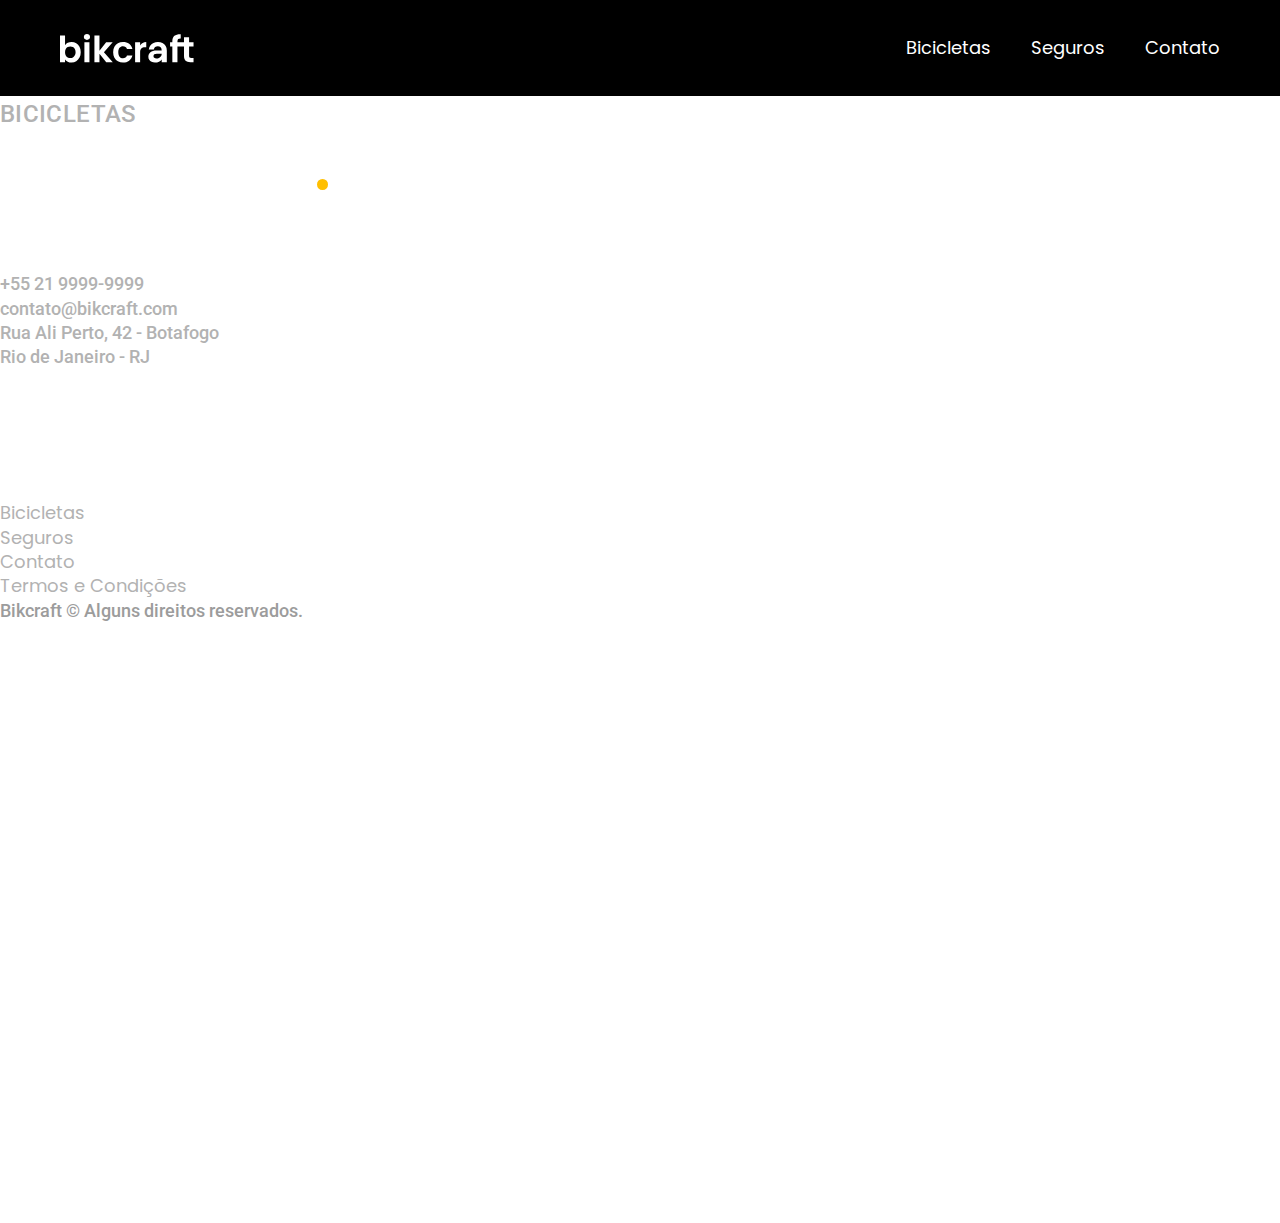
==== bicicletas.html @ e1acad92 "Pagina interna - Bicicletas-header/footer" ====
<!DOCTYPE html>
<html lang="pt-br">
  <head>
    <meta charset="UTF-8" />
    <meta http-equiv="X-UA-Compatible" content="IE=edge" />
    <meta name="viewport" content="width=device-width, initial-scale=1.0" />

    <title>Termos e Condições | Bikcraft</title>
    <meta
      name="description"
      content="Termos e Condições. "
    />

    <link rel="stylesheet" href="css/style.css" />
    <link rel="preconnect" href="https://fonts.googleapis.com">
    <link rel="preconnect" href="https://fonts.gstatic.com" crossorigin>
    <link href="https://fonts.googleapis.com/css2?family=Josefin+Sans:ital,wght@1,200;1,300&family=Poppins:wght@400;600&family=Roboto:wght@400;500&family=Yeseva+One&display=swap" rel="stylesheet">
  </head>

  <body>
    <header class="header-bg">
      <div class="header container">
        <a href="./">
           <img src="img/bikcraft.svg" alt="Bikcraft" />
        </a>
        <nav aria-label="primaria">
          <ul class="header-menu font-1-m cor-0">
            <li><a href="./bicicletas.html">Bicicletas</a></li>
            <li><a href="./seguros.html">Seguros</a></li>
            <li><a href="./contato.html">Contato</a></li>
          </ul>
        </nav>
      </div>
    </header>

    <main>
        <div class="titulo-bg">
            <div class="titulo container">
                <p class="font-2-l-b cor-5">Bicicletas</p>
                <h1 class="font-1-xxl cor-0">bicicletas<span class="cor-p1">.</span></h1>
            </div>
        </div>
    </main>

    <footer class="footer-bg">
        <div class="footer container">
          <img src="./img/bikcraft.svg" alt="Bikcraft">
          <div class="footer-contato">
            <h3 class="font-2-l-b cor-0">Contato</h3>
            <ul class="font-2-m cor-5">
              <li><a href="tel:+552199999999">+55 21 9999-9999</a></li>
              <li><a href="mailto:contato@bikcraft.com">contato@bikcraft.com</a></li>
              <li>Rua Ali Perto, 42 - Botafogo</li>
              <li>Rio de Janeiro - RJ</li>
            </ul>
            <div class="footer-redes">
              <a href="./">
                <img src="./img/redes/instagram.svg" alt="Instagram">
              </a>
              <a href="./">
                <img src="./img/redes/facebook.svg" alt="Facebook">
              </a>
              <a href="./">
                <img src="./img/redes/youtube.svg" alt="Youtube">
              </a>
            </div>
          </div>
          <div class="footer-informacoes">
            <h3 class="font-2-l-b cor-0">Informações</h3>
            <nav>
              <ul class="font-1-m cor-5">
                <li><a href="./bicicletas.html">Bicicletas</a></li>
                <li><a href="./seguros.html">Seguros</a></li>
                <li><a href="./contato.html">Contato</a></li>
                <li><a href="./termos.html">Termos e Condições</a></li>
              </ul>
            </nav>
          </div>
          <p class="footer-copy font-2-m cor-6">Bikcraft © Alguns direitos reservados.</p>
        </div>
      </footer>
    </body>
  </html>
---- css/style.css ----
@import "global/global.css";
@import "global/header.css";
@import "global/footer.css";

/*tipografia*/
@import "utilidades.css/tipografia.css";

/*Cores*/
@import "utilidades.css/cores.css";

/*Utilidades*/
@import "utilidades.css/componentes.css";

/*home*/
@import "home.css/introducao.css";
@import "home.css/tecnologia.css";
@import "home.css/parceiros.css";
@import "home.css/depoimento.css";

/*bicicletas*/
@import "bicicletas.css/bicicletas-lista.css";

/*seguros*/
@import "seguros.css/seguros.css";
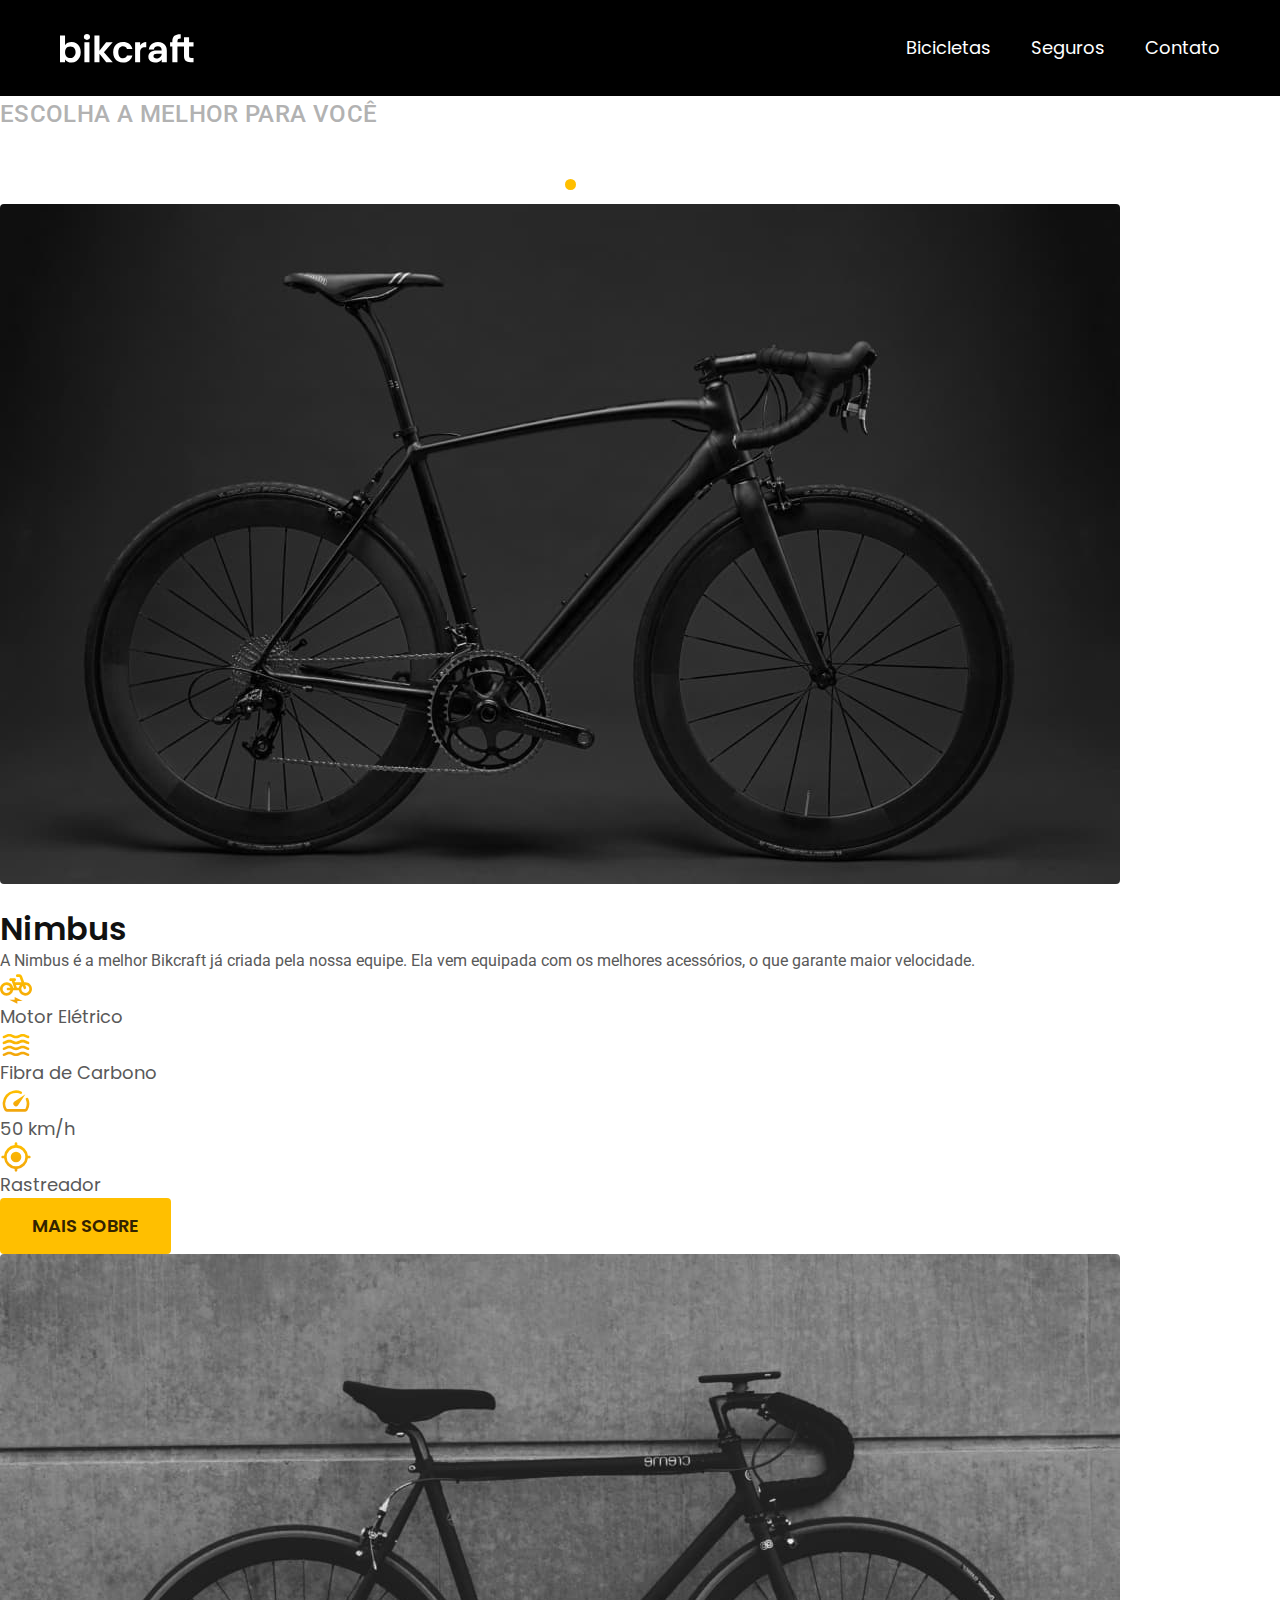
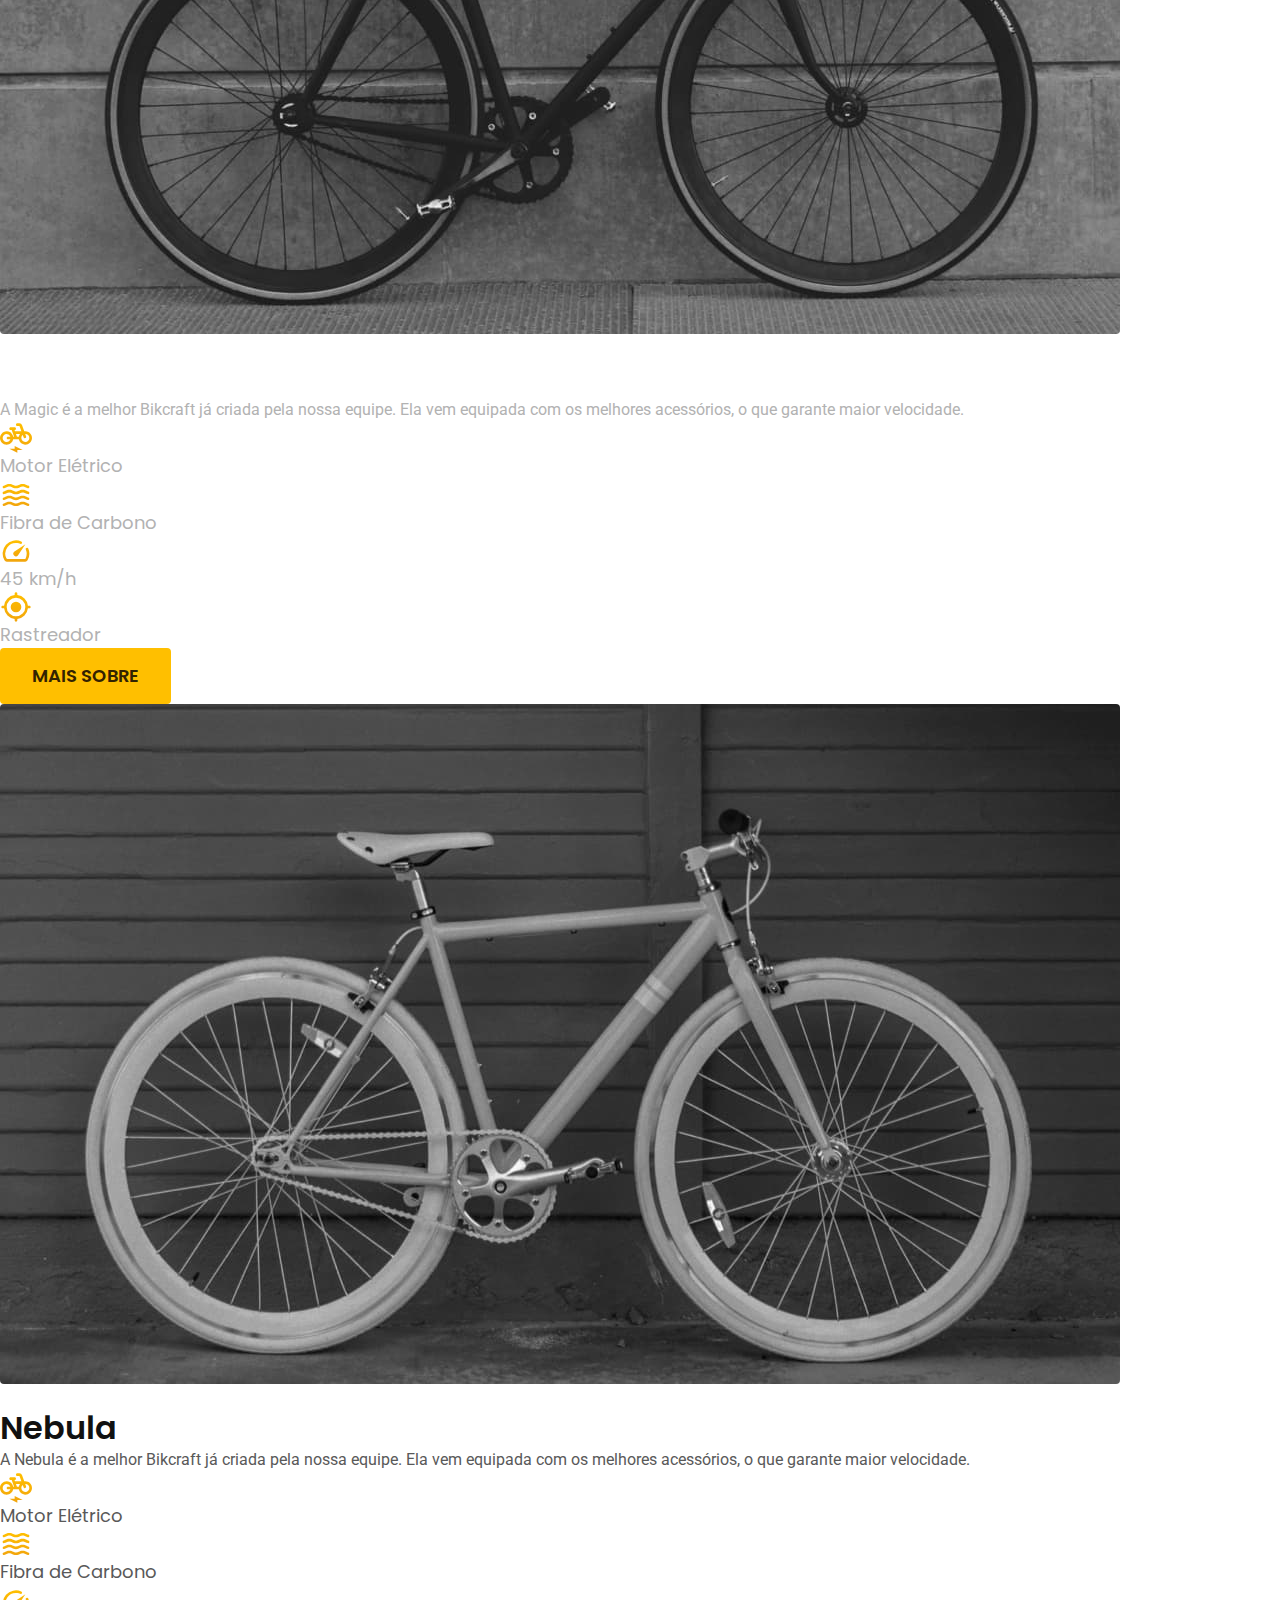
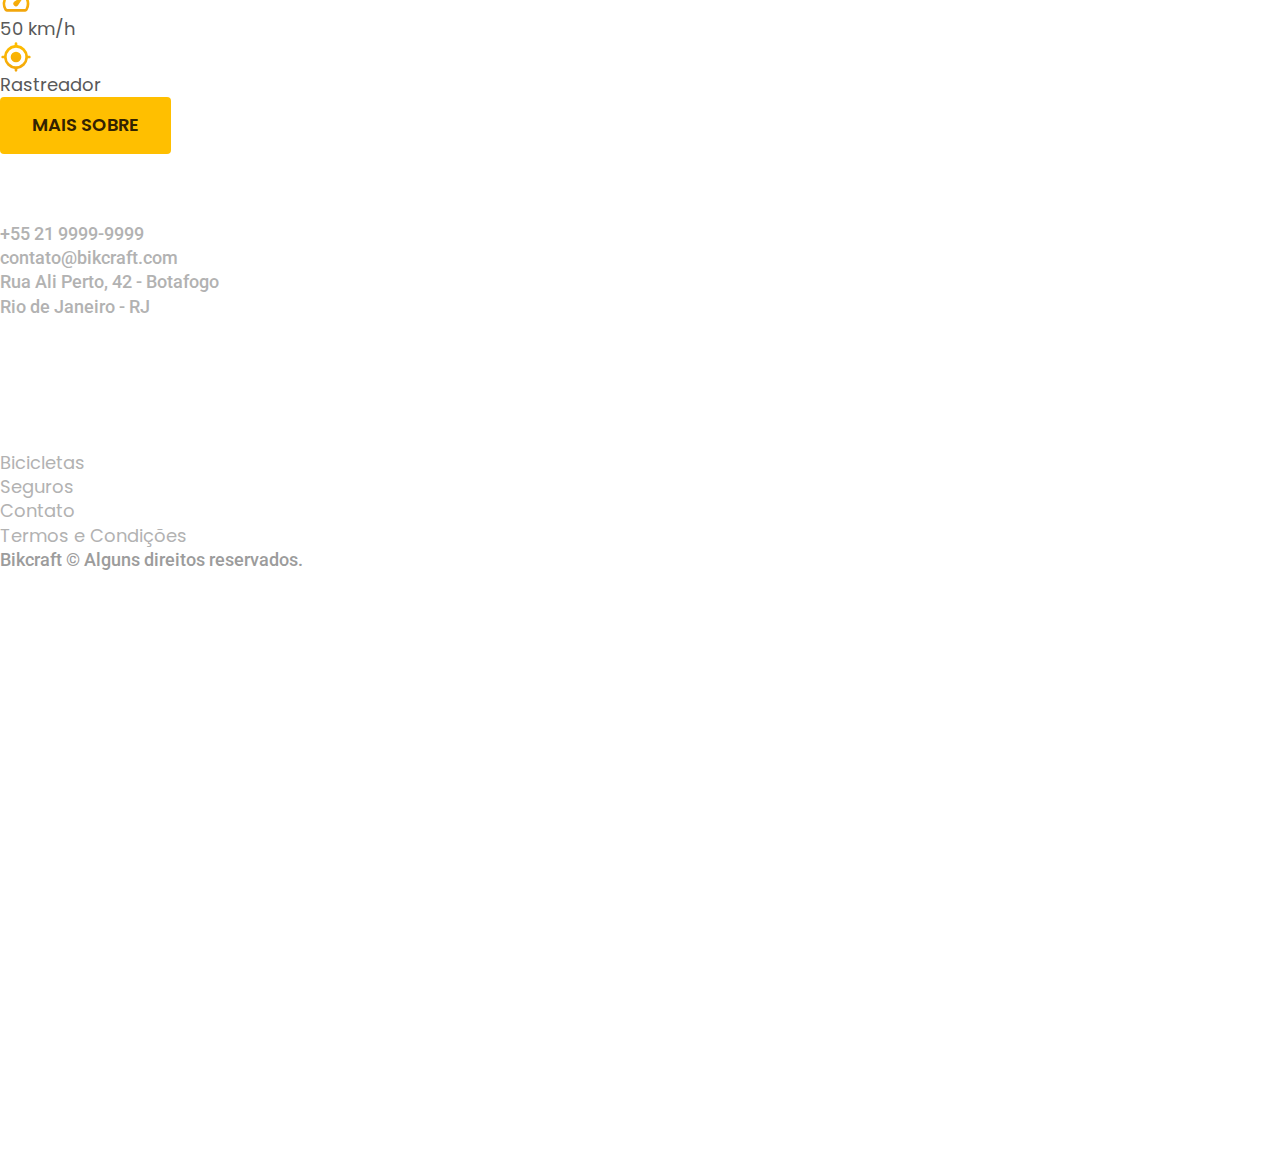
==== commit 8ac565d3: "Estilo - Pagina Bicicletas" ====
--- a/bicicletas.html
+++ b/bicicletas.html
@@ -1,83 +1,175 @@
 <!DOCTYPE html>
 <html lang="pt-br">
-  <head>
-    <meta charset="UTF-8" />
-    <meta http-equiv="X-UA-Compatible" content="IE=edge" />
-    <meta name="viewport" content="width=device-width, initial-scale=1.0" />
 
-    <title>Termos e Condições | Bikcraft</title>
-    <meta
-      name="description"
-      content="Termos e Condições. "
-    />
+<head>
+  <meta charset="UTF-8">
+  <meta name="viewport" content="width=device-width, initial-scale=1.0">
 
-    <link rel="stylesheet" href="css/style.css" />
+  <title>Bicicletas | Bikcraft</title>
+  <meta name="description" content="Bicicletas">
+
+  <link rel="stylesheet" href="css/style.css" />
     <link rel="preconnect" href="https://fonts.googleapis.com">
     <link rel="preconnect" href="https://fonts.gstatic.com" crossorigin>
     <link href="https://fonts.googleapis.com/css2?family=Josefin+Sans:ital,wght@1,200;1,300&family=Poppins:wght@400;600&family=Roboto:wght@400;500&family=Yeseva+One&display=swap" rel="stylesheet">
-  </head>
+</head>
 
-  <body>
-    <header class="header-bg">
-      <div class="header container">
-        <a href="./">
-           <img src="img/bikcraft.svg" alt="Bikcraft" />
-        </a>
-        <nav aria-label="primaria">
-          <ul class="header-menu font-1-m cor-0">
+<body id="bicicletas">
+  <header class="header-bg">
+    <div class="header container">
+      <a href="./">
+        <img src="./img/bikcraft.svg" alt="Bikcraft">
+      </a>
+
+      <nav aria-label="primaria">
+        <ul class="header-menu font-1-m cor-0">
+          <li><a href="./bicicletas.html">Bicicletas</a></li>
+          <li><a href="./seguros.html">Seguros</a></li>
+          <li><a href="./contato.html">Contato</a></li>
+        </ul>
+      </nav>
+    </div>
+  </header>
+
+  <main>
+    <div class="titulo-bg">
+      <div class="titulo container">
+        <p class="font-2-l-b cor-5">Escolha a melhor para você</p>
+        <h1 class="font-1-xxl cor-0">nossas bicicletas<span class="cor-p1">.</span></h1>
+      </div>
+    </div>
+
+    <div class="bicicletas container">
+      <div class="bicicletas-imagem">
+        <img src="./img/bicicletas/nimbus.jpg" alt="Bicicleta preta">
+        <span class="font-2-m cor-0">R$ 4999</span>
+      </div>
+      <div class="bicicletas-conteudo">
+        <h2 class="font-1-xl">Nimbus</h2>
+        <p class="font-2-s cor-8">A Nimbus é a melhor Bikcraft já criada pela nossa equipe. Ela vem equipada com os melhores acessórios, o que garante maior velocidade.</p>
+        <ul class="font-1-m cor-8">
+          <li>
+            <img src="./img/icones/eletrica.svg" alt="">
+            Motor Elétrico
+          </li>
+          <li>
+            <img src="./img/icones/carbono.svg" alt="">
+            Fibra de Carbono
+          </li>
+          <li>
+            <img src="./img/icones/velocidade.svg" alt="">
+            50 km/h
+          </li>
+          <li>
+            <img src="./img/icones/rastreador.svg" alt="">
+            Rastreador
+          </li>
+        </ul>
+        <a class="botao seta" href="./bicicletas/nimbus.html">Mais Sobre</a>
+      </div>
+    </div>
+
+    <div class="bicicletas-bg">
+      <div class="bicicletas container">
+        <div class="bicicletas-imagem">
+          <img src="./img/bicicletas/magic.jpg" alt="Bicicleta preta">
+          <span class="font-2-m cor-0">R$ 2499</span>
+        </div>
+        <div class="bicicletas-conteudo">
+          <h2 class="font-1-xl cor-0">Magic</h2>
+          <p class="font-2-s cor-5">A Magic é a melhor Bikcraft já criada pela nossa equipe. Ela vem equipada com os melhores acessórios, o que garante maior velocidade.</p>
+          <ul class="font-1-m cor-5">
+            <li>
+              <img src="./img/icones/eletrica.svg" alt="">
+              Motor Elétrico
+            </li>
+            <li>
+              <img src="./img/icones/carbono.svg" alt="">
+              Fibra de Carbono
+            </li>
+            <li>
+              <img src="./img/icones/velocidade.svg" alt="">
+              45 km/h
+            </li>
+            <li>
+              <img src="./img/icones/rastreador.svg" alt="">
+              Rastreador
+            </li>
+          </ul>
+          <a class="botao seta" href="./bicicletas/magic.html">Mais Sobre</a>
+        </div>
+      </div>
+    </div>
+
+    <div class="bicicletas container">
+      <div class="bicicletas-imagem">
+        <img src="./img/bicicletas/nebula.jpg" alt="Bicicleta preta">
+        <span class="font-2-m cor-0">R$ 3999</span>
+      </div>
+      <div class="bicicletas-conteudo">
+        <h2 class="font-1-xl">Nebula</h2>
+        <p class="font-2-s cor-8">A Nebula é a melhor Bikcraft já criada pela nossa equipe. Ela vem equipada com os melhores acessórios, o que garante maior velocidade.</p>
+        <ul class="font-1-m cor-8">
+          <li>
+            <img src="./img/icones/eletrica.svg" alt="">
+            Motor Elétrico
+          </li>
+          <li>
+            <img src="./img/icones/carbono.svg" alt="">
+            Fibra de Carbono
+          </li>
+          <li>
+            <img src="./img/icones/velocidade.svg" alt="">
+            50 km/h
+          </li>
+          <li>
+            <img src="./img/icones/rastreador.svg" alt="">
+            Rastreador
+          </li>
+        </ul>
+        <a class="botao seta" href="./bicicletas/nebula.html">Mais Sobre</a>
+      </div>
+    </div>
+
+  </main>
+
+  <footer class="footer-bg">
+    <div class="footer container">
+      <img src="./img/bikcraft.svg" alt="Bikcraft">
+      <div class="footer-contato">
+        <h3 class="font-2-l-b cor-0">Contato</h3>
+        <ul class="font-2-m cor-5">
+          <li><a href="tel:+552199999999">+55 21 9999-9999</a></li>
+          <li><a href="mailto:contato@bikcraft.com">contato@bikcraft.com</a></li>
+          <li>Rua Ali Perto, 42 - Botafogo</li>
+          <li>Rio de Janeiro - RJ</li>
+        </ul>
+        <div class="footer-redes">
+          <a href="./">
+            <img src="./img/redes/instagram.svg" alt="Instagram">
+          </a>
+          <a href="./">
+            <img src="./img/redes/facebook.svg" alt="Facebook">
+          </a>
+          <a href="./">
+            <img src="./img/redes/youtube.svg" alt="Youtube">
+          </a>
+        </div>
+      </div>
+      <div class="footer-informacoes">
+        <h3 class="font-2-l-b cor-0">Informações</h3>
+        <nav>
+          <ul class="font-1-m cor-5">
             <li><a href="./bicicletas.html">Bicicletas</a></li>
             <li><a href="./seguros.html">Seguros</a></li>
             <li><a href="./contato.html">Contato</a></li>
+            <li><a href="./termos.html">Termos e Condições</a></li>
           </ul>
         </nav>
       </div>
-    </header>
+      <p class="footer-copy font-2-m cor-6">Bikcraft © Alguns direitos reservados.</p>
+    </div>
+  </footer>
+</body>
 
-    <main>
-        <div class="titulo-bg">
-            <div class="titulo container">
-                <p class="font-2-l-b cor-5">Bicicletas</p>
-                <h1 class="font-1-xxl cor-0">bicicletas<span class="cor-p1">.</span></h1>
-            </div>
-        </div>
-    </main>
-
-    <footer class="footer-bg">
-        <div class="footer container">
-          <img src="./img/bikcraft.svg" alt="Bikcraft">
-          <div class="footer-contato">
-            <h3 class="font-2-l-b cor-0">Contato</h3>
-            <ul class="font-2-m cor-5">
-              <li><a href="tel:+552199999999">+55 21 9999-9999</a></li>
-              <li><a href="mailto:contato@bikcraft.com">contato@bikcraft.com</a></li>
-              <li>Rua Ali Perto, 42 - Botafogo</li>
-              <li>Rio de Janeiro - RJ</li>
-            </ul>
-            <div class="footer-redes">
-              <a href="./">
-                <img src="./img/redes/instagram.svg" alt="Instagram">
-              </a>
-              <a href="./">
-                <img src="./img/redes/facebook.svg" alt="Facebook">
-              </a>
-              <a href="./">
-                <img src="./img/redes/youtube.svg" alt="Youtube">
-              </a>
-            </div>
-          </div>
-          <div class="footer-informacoes">
-            <h3 class="font-2-l-b cor-0">Informações</h3>
-            <nav>
-              <ul class="font-1-m cor-5">
-                <li><a href="./bicicletas.html">Bicicletas</a></li>
-                <li><a href="./seguros.html">Seguros</a></li>
-                <li><a href="./contato.html">Contato</a></li>
-                <li><a href="./termos.html">Termos e Condições</a></li>
-              </ul>
-            </nav>
-          </div>
-          <p class="footer-copy font-2-m cor-6">Bikcraft © Alguns direitos reservados.</p>
-        </div>
-      </footer>
-    </body>
-  </html>+</html>